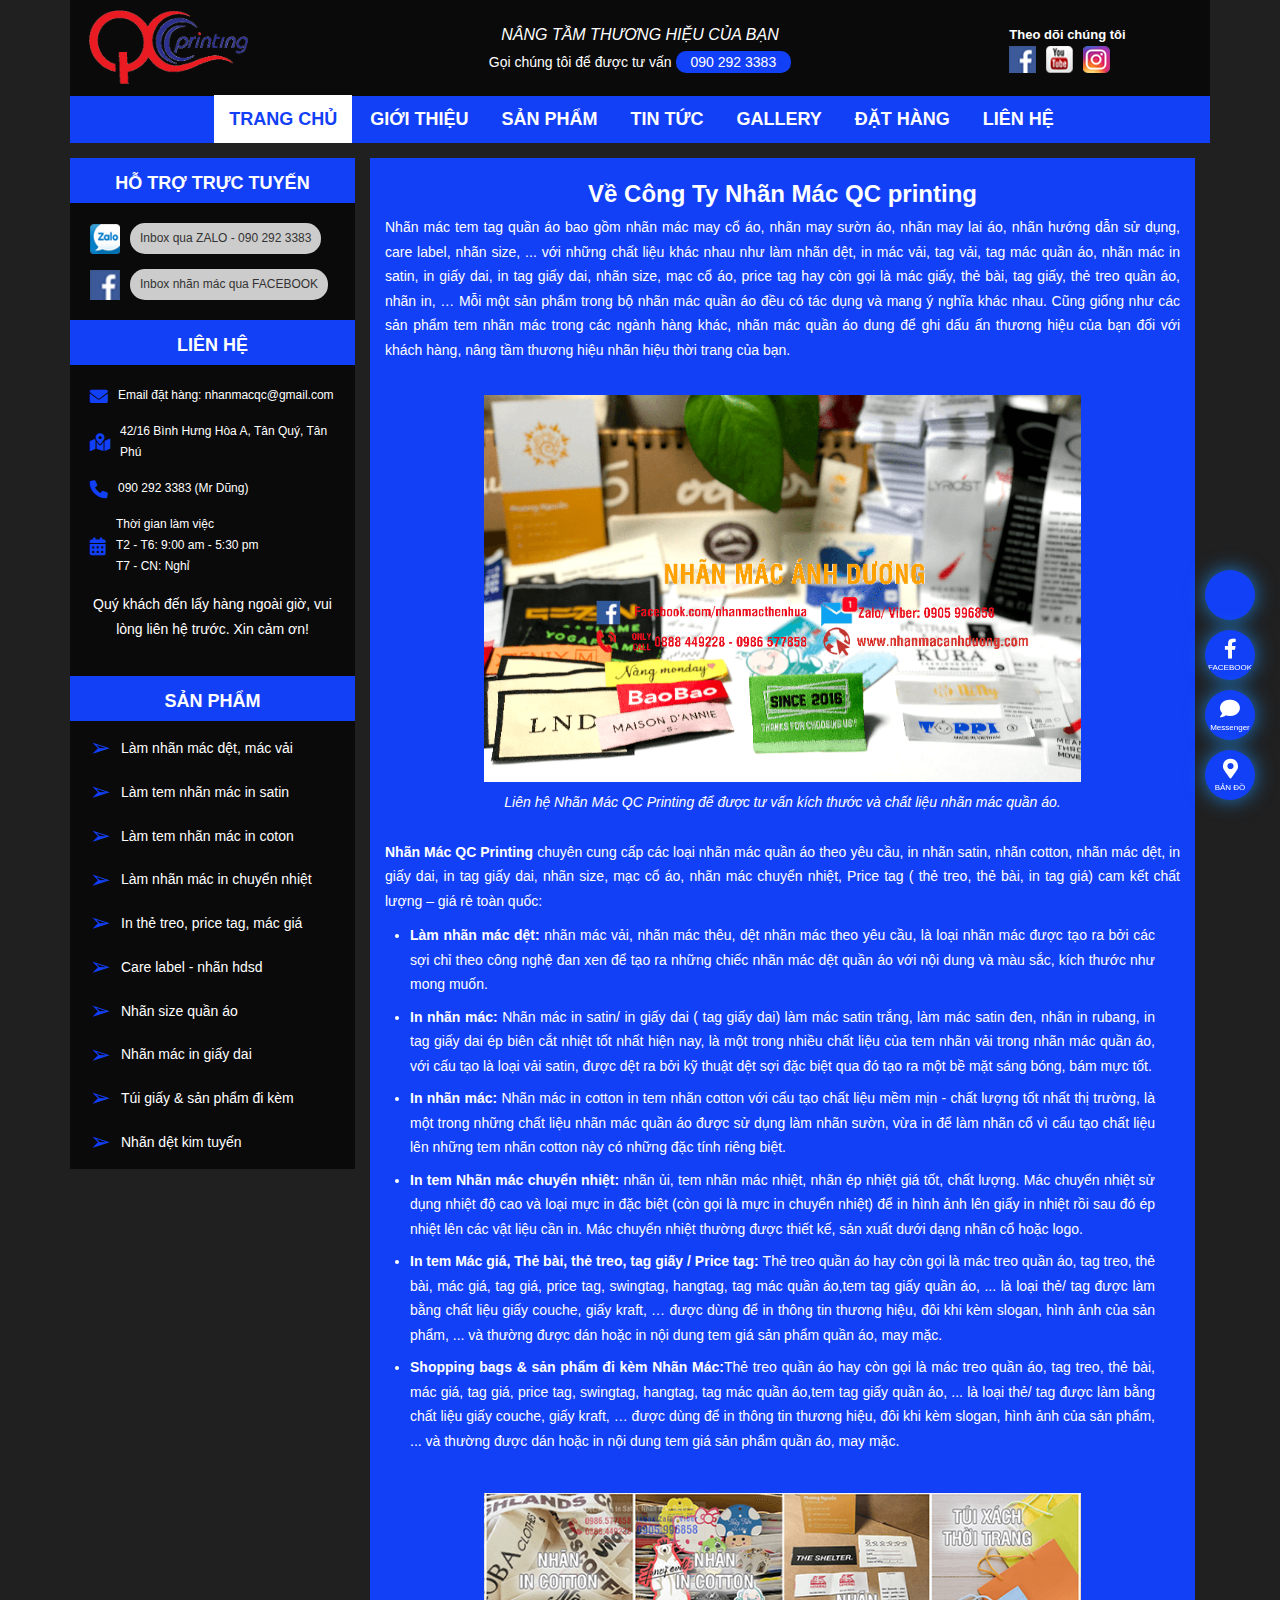
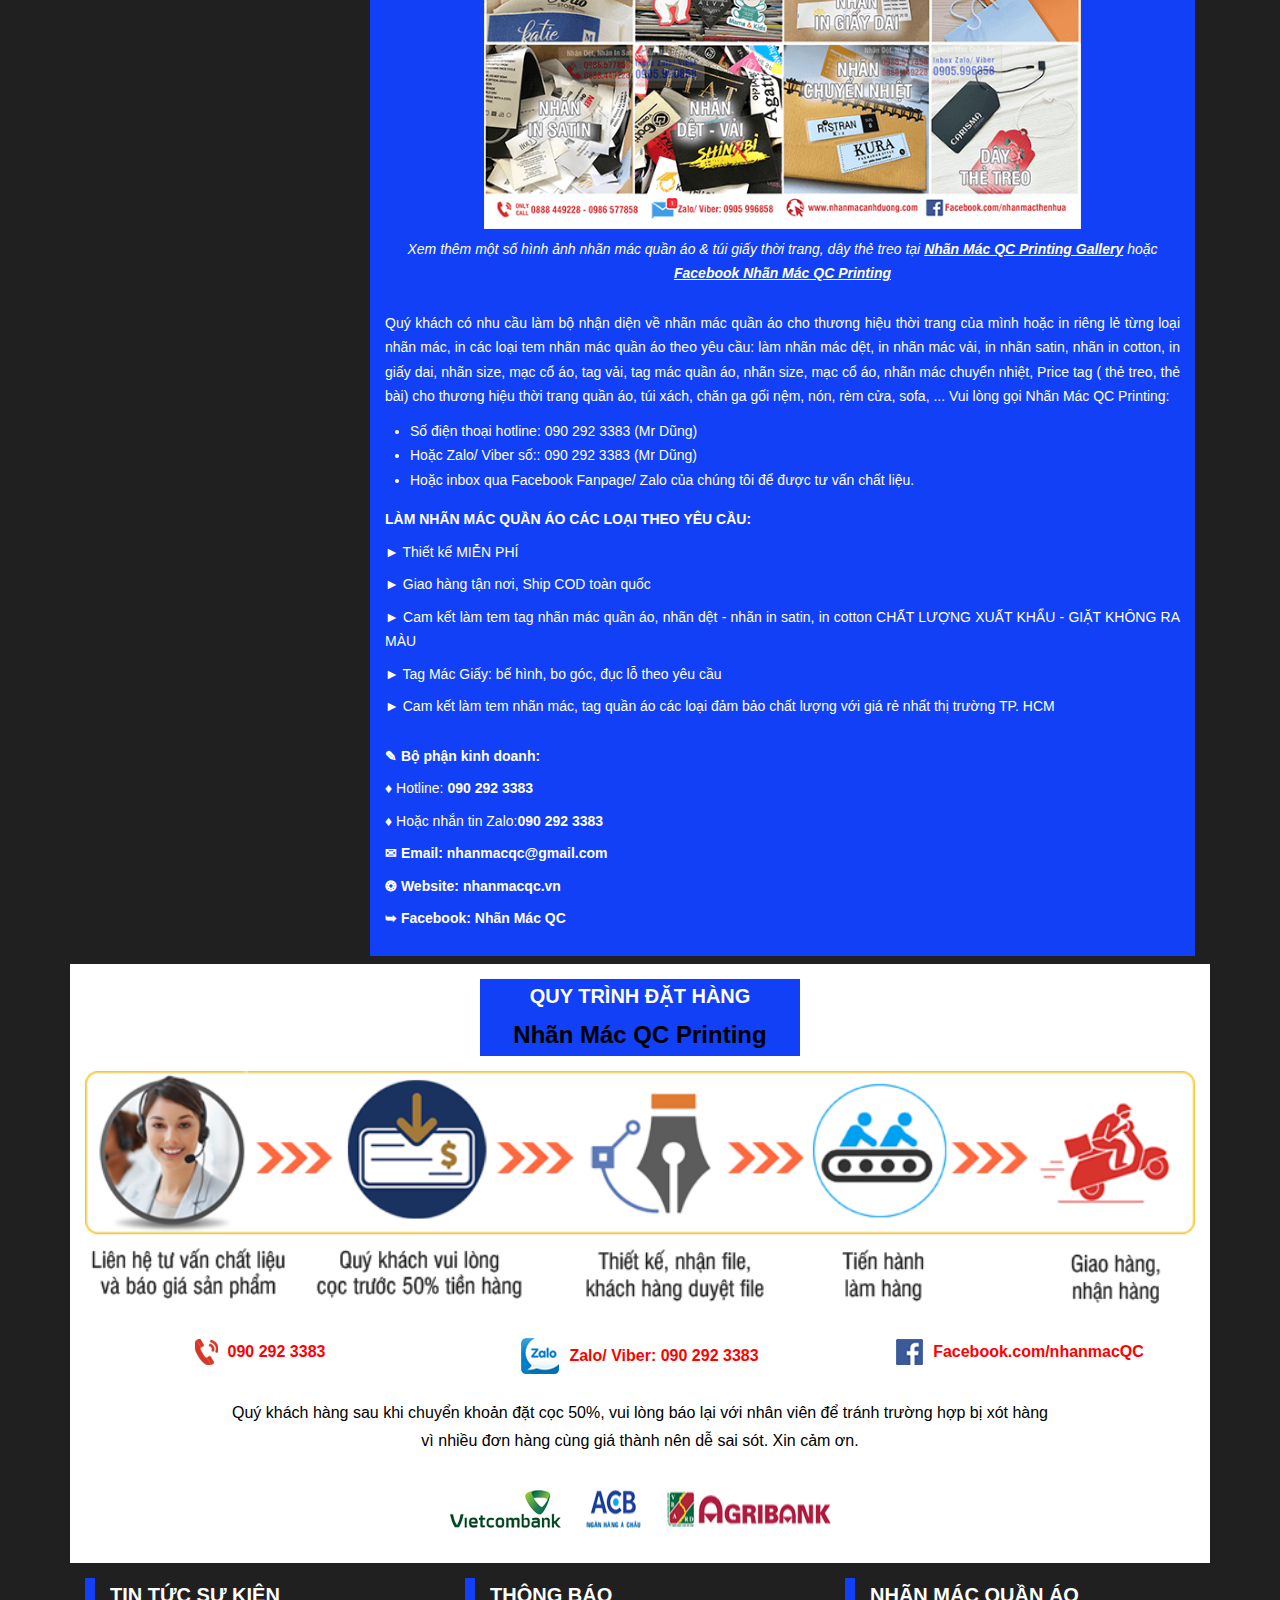
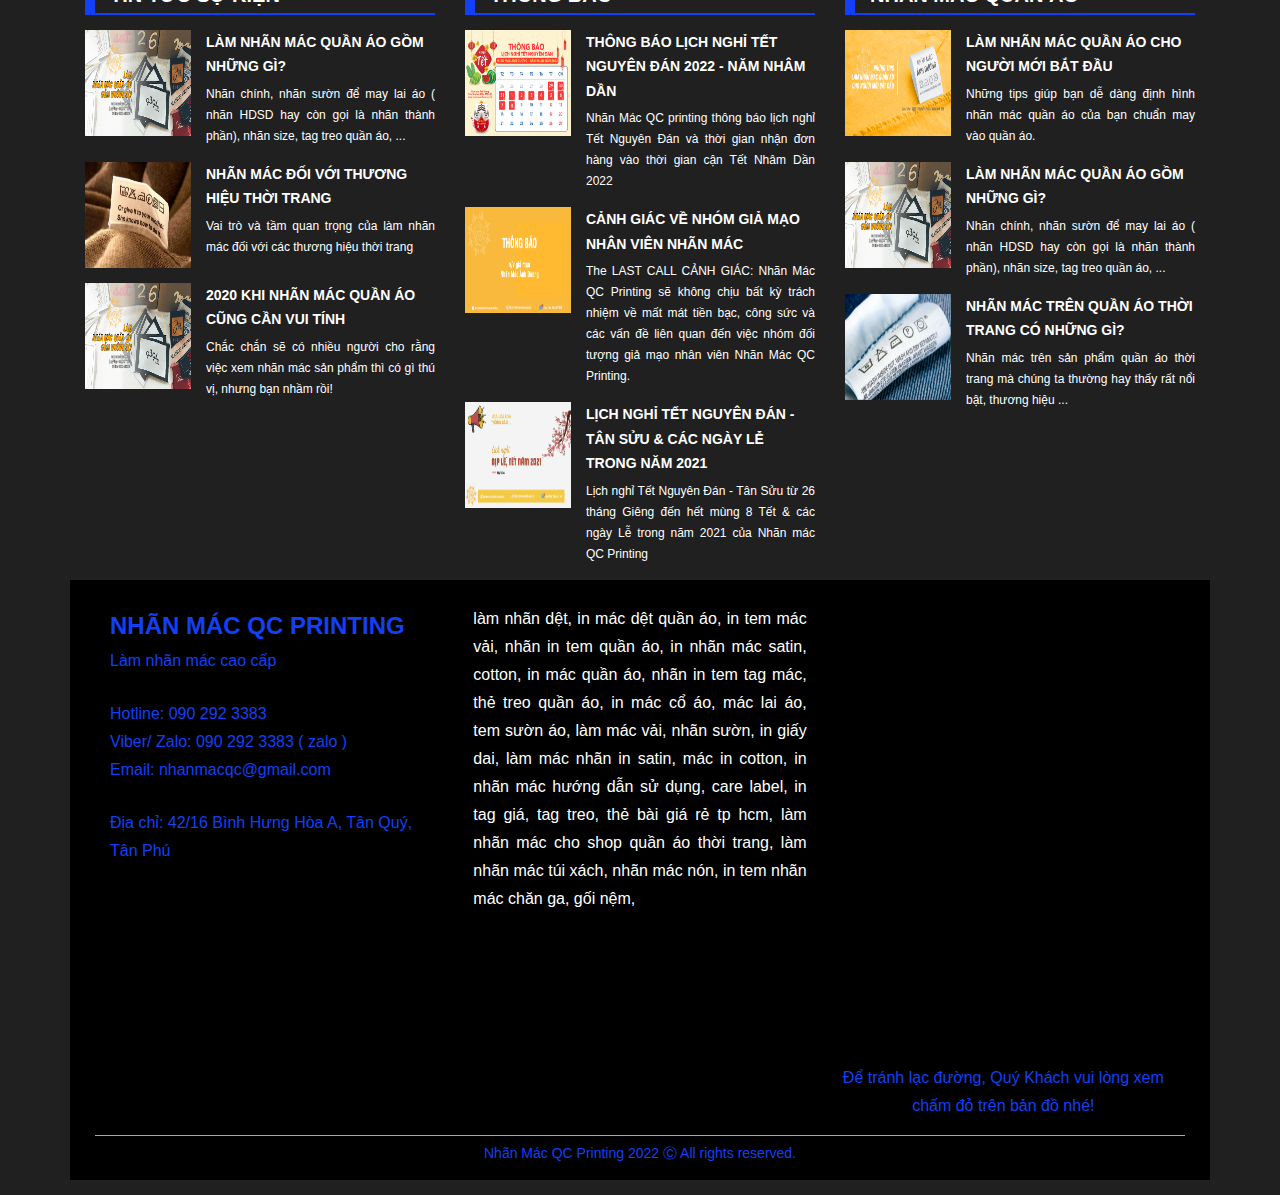
==== about.html @ 3de489e6 "qc" ====
<!DOCTYPE html>
<html lang="en">

<head>
    <meta charset="UTF-8">
    <meta http-equiv="X-UA-Compatible" content="IE=edge">
    <meta name="viewport" content="width=device-width, initial-scale=1.0">
    <link rel="icon" href="public/images/log2.gif" type="image/x-icon" />
    <title>Trang chủ</title>
    <script src="public/js/jquery-3.6.0.min.js"></script>
    <link rel="stylesheet" href="public/bootstrap/css/bootstrap.min.css" />
    <script src="https://cdn.jsdelivr.net/npm/popper.js@1.12.9/dist/umd/popper.min.js"
        integrity="sha384-ApNbgh9B+Y1QKtv3Rn7W3mgPxhU9K/ScQsAP7hUibX39j7fakFPskvXusvfa0b4Q"
        crossorigin="anonymous"></script>
    <link rel="stylesheet" href="public/font-awesome/css/all.css" />
    <link rel="stylesheet" href="public/css/slick/slick.css" />
    <link rel="stylesheet" href="public/css/fancybox/jquery.fancybox.min.css">
    <link rel="stylesheet" href="css/animate.css">
    <link rel="stylesheet" href="public/css/config.css" />
    <link rel="stylesheet" href="public/css/main.css" />
    <div id="fb-root"></div>
    <script async defer crossorigin="anonymous" src="https://connect.facebook.net/vi_VN/sdk.js#xfbml=1&version=v14.0"
        nonce="bdLkMDoh"></script>
</head>

<body>
    <h1>Trang chủ</h1>

    <div class="container"
        style="background:#202020 url('https://nhanmacanhduong.com/public/template/images/mainbg.png') no-repeat top center;background-size: 100% 1100px;padding: 0;">
        <header id="header">
            <div class="topbar">
                <div class="container">
                    <div class="row ">
                        <div class="col-lg-3 logo">
                            <img src="public/images/logo.gif" alt="">
                        </div>
                        <div class="col-lg-6 content">
                            <div class="context">
                                <i>NÂNG TẦM THƯƠNG HIỆU CỦA BẠN</i>
                                <p>Gọi chúng tôi để được tư vấn <a href="tel: 090 292 3383">090 292 3383</a></p>
                            </div>
                        </div>
                        <div class="col-lg-3 sc">
                            <div class="context">
                                <p>Theo dõi chúng tôi</p>
                                <div class="social">
                                    <img src="public/images/fb.png" alt="">
                                    <img src="public/images/youtube.png" alt="">
                                    <img src="public/images/instagram.png" alt="">
                                </div>
                            </div>
                        </div>
                    </div>
                </div>
            </div>

            <nav class="navbar">
                <div class="container justify-content-center">
                    <div class="menu">
                        <ul>
                            <li><a href="index.html" class="listitem active">Trang chủ</a></li>
                            <li><a href="about.html" class="listitem">Giới thiệu</a></li>
                            <li><a href="product.html" class="listitem">Sản phẩm</a></li>
                            <li><a href="news.html" class="listitem">Tin tức</a></li>
                            <li><a href="gallery.html" class="listitem">gallery</a></li>
                            <li><a href="booking.html" class="listitem">Đặt hàng</a></li>
                            <li><a href="contact.html" class="listitem">Liên hệ</a></li>
                        </ul>
                    </div>
                </div>
            </nav>
        </header>


        <main id="home" class="about">
            <div class="container">
                <div class="row">
                    <div class="col-lg-3 ">
                        <div class="main-left">
                            <div class="block">
                                <div class="title">
                                    <h4>Hỗ trợ trực tuyến</h4>
                                </div>
                                <div class="content">
                                    <span>
                                        <img src="public/images/zaloicon.png" alt="">
                                        <a href="#">Inbox qua ZALO - 090 292 3383</a>
                                    </span>
                                    <span>
                                        <img src="public/images/fb.png" alt="">
                                        <a href="#">Inbox nhãn mác qua FACEBOOK</a>
                                    </span>
                                </div>
                            </div>
                            <div class="block">
                                <div class="title">
                                    <h4>Liên hệ</h4>
                                </div>
                                <div class="contact">
                                    <span>
                                        <div class="context">
                                            <i class="fa-solid fa-envelope"></i>
                                            <a href="mailto: nhanmacqc@gmail.com">Email đặt hàng:
                                                nhanmacqc@gmail.com</a>
                                        </div>
                                    </span>
                                    <span>
                                        <div class="context">
                                            <i class="fa-solid fa-map-location-dot"></i>
                                            <p>42/16 Bình Hưng Hòa A, Tân Quý, Tân Phú</p>
                                        </div>
                                    </span>
                                    <span>
                                        <div class="context">
                                            <i class="fa-solid fa-phone"></i>
                                            <a href="tel: 090 292 3383">
                                                090 292 3383</a>
                                            <p style="margin-left:3px">(Mr Dũng)</p>
                                        </div>
                                    </span>
                                    <span>
                                        <div class="context">
                                            <i class="fa-solid fa-calendar-days"></i>
                                            <p>
                                                Thời gian làm việc <br>
                                                T2 - T6: 9:00 am - 5:30 pm <br>
                                                T7 - CN: Nghỉ</p>
                                        </div>
                                    </span>
                                    <span class="err">
                                        Quý khách đến lấy hàng ngoài giờ, vui lòng liên hệ trước. Xin cảm ơn!
                                    </span>
                                </div>
                            </div>
                            <div class="block">
                                <div class="title">
                                    <h4>Sản phẩm</h4>
                                </div>
                                <div class="contact prd">
                                    <span>
                                        <p>➢ </p><a href="#">Làm nhãn mác dệt, mác vải</a>
                                    </span>
                                    <span>
                                        <p>➢ </p><a href="#">Làm tem nhãn mác in satin</a>
                                    </span>
                                    <span>
                                        <p>➢ </p><a href="#">Làm tem nhãn mác in coton</a>
                                    </span>
                                    <span>
                                        <p>➢ </p><a href="#">Làm nhãn mác in chuyển nhiệt</a>
                                    </span>
                                    <span>
                                        <p>➢ </p><a href="#">In thẻ treo, price tag, mác giá</a>
                                    </span>
                                    <span>
                                        <p>➢ </p><a href="#">Care label - nhãn hdsd</a>
                                    </span>
                                    <span>
                                        <p>➢ </p><a href="#">Nhãn size quần áo</a>
                                    </span>
                                    <span>
                                        <p>➢ </p><a href="#">Nhãn mác in giấy dai</a>
                                    </span>
                                    <span>
                                        <p>➢ </p><a href="#">Túi giấy & sản phẩm đi kèm</a>
                                    </span>
                                    <span>
                                        <p>➢ </p><a href="#">Nhãn dệt kim tuyến</a>
                                    </span>
                                </div>
                            </div>
                        </div>
                    </div>
                    <div class="col-lg-9 bg">
                        <!-- <p class="update">Trang này hiện đang cập nhật</p> -->
                        <div class="main">
                            <div class="title">
                                <h3>Về Công Ty Nhãn Mác QC printing</h3>
                            </div>
                            <div class="content">
                                <p>Nhãn mác tem tag quần áo bao gồm nhãn mác may cổ áo, nhãn may sườn áo, nhãn may lai
                                    áo, nhãn hướng dẫn sử dụng, care label, nhãn size, ... với những chất liệu khác nhau
                                    như làm nhãn dệt, in mác vải, tag vải, tag mác quần áo, nhãn mác in satin, in giấy
                                    dai, in tag giấy dai, nhãn size, mạc cổ áo, price tag hay còn gọi là mác giấy, thẻ
                                    bài, tag giấy, thẻ treo quần áo, nhãn in, … Mỗi một sản phẩm trong bộ nhãn mác quần
                                    áo đều có tác dụng và mang ý nghĩa khác nhau. Cũng giống như các sản phẩm tem nhãn
                                    mác trong các ngành hàng khác, nhãn mác quần áo dung để ghi dấu ấn thương hiệu của
                                    bạn đối với khách hàng, nâng tầm thương hiệu nhãn hiệu thời trang của bạn.</p>
                                <p class="img"><img src="public/images/about1.png" alt=""></p>
                                <p><span><em><span>Liên hệ Nhãn Mác QC Printing để được tư vấn kích thước và chất liệu
                                                nhãn mác quần áo.</span></em></span></p>
                                <p><strong>Nhãn Mác QC Printing</strong> <span>chuyên cung cấp các loại nhãn mác
                                        quần áo theo yêu cầu, in nhãn satin, nhãn cotton, nhãn mác dệt, in giấy dai,
                                        in tag giấy dai, nhãn size, mạc cổ áo, nhãn mác chuyển nhiệt, Price tag (
                                        thẻ treo, thẻ bài, in tag giá) cam kết chất lượng – giá rẻ toàn quốc:</span>
                                </p>
                                <ul>
                                    <li>
                                        <p><strong>Làm nhãn mác dệt: </strong><span>nhãn mác vải, nhãn mác thêu, dệt
                                                nhãn mác theo yêu cầu, là loại nhãn mác được tạo ra bởi các sợi chỉ theo
                                                công nghệ đan xen để tạo ra những chiếc nhãn mác dệt quần áo với nội
                                                dung và màu sắc, kích thước như mong muốn. </span></p>
                                    </li>
                                    <li>
                                        <p><strong>In nhãn mác: </strong><span>Nhãn mác in satin/ in giấy dai ( tag giấy
                                                dai) làm mác satin trắng, làm mác satin đen, nhãn in rubang, in tag giấy
                                                dai ép biên cắt nhiệt tốt nhất hiện nay, là một trong nhiều chất liệu
                                                của tem nhãn vải trong nhãn mác quần áo, với cấu tạo là loại vải satin,
                                                được dệt ra bởi kỹ thuật dệt sợi đặc biệt qua đó tạo ra một bề mặt sáng
                                                bóng, bám mực tốt.</span></p>
                                    </li>
                                    <li>
                                        <p><strong>In nhãn mác: </strong><span>Nhãn mác in cotton in tem nhãn cotton với
                                                cấu tạo chất liệu mềm mịn - chất lượng tốt nhất thị trường, là một trong
                                                những chất liệu nhãn mác quần áo được sử dụng làm nhãn sườn, vừa in để
                                                làm nhãn cổ vì cấu tạo chất liệu lên những tem nhãn cotton này có những
                                                đặc tính riêng biệt.</span></p>
                                    </li>
                                    <li>
                                        <p><strong>In tem Nhãn mác chuyển nhiệt: </strong><span>nhãn ủi, tem nhãn mác
                                                nhiệt, nhãn ép nhiệt giá tốt, chất lượng. Mác chuyển nhiệt sử dụng nhiệt
                                                độ cao và loại mực in đặc biệt (còn gọi là mực in chuyển nhiệt) để in
                                                hình ảnh lên giấy in nhiệt rồi sau đó ép nhiệt lên các vật liệu cần in.
                                                Mác chuyển nhiệt thường được thiết kế, sản xuất dưới dạng nhãn cổ hoặc
                                                logo.</span></p>
                                    </li>
                                    <li>
                                        <p><strong>In tem Mác giá, Thẻ bài, thẻ treo, tag giấy / Price tag:
                                            </strong><span>Thẻ treo quần áo hay còn gọi là mác treo quần áo, tag treo,
                                                thẻ bài, mác giá, tag giá, price tag, swingtag, hangtag, tag mác quần
                                                áo,tem tag giấy quần áo, ... là loại thẻ/ tag được làm bằng chất liệu
                                                giấy couche, giấy kraft, … được dùng để in thông tin thương hiệu, đôi
                                                khi kèm slogan, hình ảnh của sản phẩm, ... và thường được dán hoặc in
                                                nội dung tem giá sản phẩm quần áo, may mặc.</span></p>
                                    </li>
                                    <li>
                                        <p><strong>Shopping bags & sản phẩm đi kèm Nhãn Mác:</strong><span>Thẻ treo quần
                                                áo hay còn gọi là mác treo quần áo, tag treo, thẻ bài, mác giá, tag giá,
                                                price tag, swingtag, hangtag, tag mác quần áo,tem tag giấy quần áo, ...
                                                là loại thẻ/ tag được làm bằng chất liệu giấy couche, giấy kraft, … được
                                                dùng để in thông tin thương hiệu, đôi khi kèm slogan, hình ảnh của sản
                                                phẩm, ... và thường được dán hoặc in nội dung tem giá sản phẩm quần áo,
                                                may mặc.</span></p>
                                    </li>
                                </ul>
                                <p class="img"><img src="public/images/about2.png" alt=""></p>
                                <p><span><em><span>Xem thêm một số hình ảnh nhãn mác quần áo & túi giấy thời trang, dây
                                                thẻ treo tại <a href="gallery.html">Nhãn Mác QC Printing Gallery</a>
                                                hoặc <a href="https://www.facebook.com/nhanmacQC">Facebook Nhãn Mác QC
                                                    Printing</a></span></em></span></p>
                                <p>Quý khách có nhu cầu làm bộ nhận diện về nhãn mác quần áo cho thương hiệu thời trang
                                    của mình hoặc in riêng lẻ từng loại nhãn mác, in các loại tem nhãn mác quần áo theo
                                    yêu cầu: làm nhãn mác dệt, in nhãn mác vải, in nhãn satin, nhãn in cotton, in giấy
                                    dai, nhãn size, mạc cổ áo, tag vải, tag mác quần áo, nhãn size, mạc cổ áo, nhãn mác
                                    chuyển nhiệt, Price tag ( thẻ treo, thẻ bài) cho thương hiệu thời trang quần áo, túi
                                    xách, chăn ga gối nệm, nón, rèm cửa, sofa, ... Vui lòng gọi Nhãn Mác QC Printing:
                                </p>
                                <ul>
                                    <li>
                                        Số điện thoại hotline: <a href="tel: 090 292 3383">090 292 3383</a> (Mr Dũng)
                                    </li>
                                    <li>
                                        Hoặc Zalo/ Viber số:: <a href="tel: 090 292 3383">090 292 3383</a> (Mr Dũng)
                                    </li>
                                    <li>
                                        Hoặc inbox qua <a href="https://www.facebook.com/nhanmacQC">Facebook
                                            Fanpage</a>/ <a href="">Zalo</a> của chúng tôi để được tư vấn chất liệu.

                                    </li>
                                </ul>
                                <p><strong>LÀM NHÃN MÁC QUẦN ÁO CÁC LOẠI THEO YÊU CẦU:</strong></p>
                                <p>► Thiết kế MIỄN PHÍ </p>
                                <p>► Giao hàng tận nơi, Ship COD toàn quốc </p>
                                <p>► Cam kết làm tem tag nhãn mác quần áo, nhãn dệt - nhãn in satin, in cotton CHẤT
                                    LƯỢNG XUẤT KHẨU - GIẶT KHÔNG RA MÀU </p>
                                <p>► Tag Mác Giấy: bế hình, bo góc, đục lỗ theo yêu cầu </p>
                                <p>► Cam kết làm tem nhãn mác, tag quần áo các loại đảm bảo chất lượng với giá rẻ nhất
                                    thị trường TP. HCM </p>

                                <p style="margin-top: 25px;"><strong>✎ Bộ phận kinh doanh: </strong></p>
                                <p>♦ Hotline: <strong><a href="tel: 090 292 3383">090 292 3383</a></strong></p>
                                <p>♦ Hoặc nhắn tin Zalo:<strong>090 292 3383</strong></p>
                                <p><strong>✉ Email: <a
                                            href="mailto: nhanmacqc@gmail.com">nhanmacqc@gmail.com</a></strong></p>
                                <p><strong>❂ Website: <a href="nhanmacqc.vn">nhanmacqc.vn</a></strong></p>
                                <p style="padding-bottom: 25px;"><strong>➥ Facebook: <a
                                            href="https://www.facebook.com/nhanmacQC">Nhãn Mác QC</a></strong></p>
                            </div>
                        </div>
                    </div>
                </div>
            </div>
            <section id="booking">
                <div class="container">
                    <div class="row">
                        <div class="col-lg-12">
                            <div class="title">
                                <h4>QUY TRÌNH ĐẶT HÀNG</h4>
                                <h3>Nhãn Mác QC Printing</h3>
                            </div>
                            <div class="img">
                                <img src="public/images/quytrinh.png" alt="">
                            </div>
                            <div class="row contact">
                                <div class="col-lg-4">
                                    <p>
                                        <img src="public/images/iconphone1.png" alt="">
                                        <span> 090 292 3383</span>
                                    </p>
                                    
                                </div>
                                <div class="col-lg-4">
                                    <p><img src="public/images/zaloicon.png" alt="">
                                        <span>Zalo/ Viber: 090 292 3383</span>
                                    </p>
                                </div>
                                <div class="col-lg-4">
                                    <p><img src="public/images/fb.png" alt="">
                                        <span>Facebook.com/nhanmacQC</span>
                                    </p>
                                </div>
                            </div>
                            <p class="err">Quý khách hàng sau khi chuyển khoản đặt cọc 50%, vui lòng báo lại với nhân viên để tránh trường hợp bị xót hàng vì nhiều đơn hàng cùng giá thành nên dễ sai sót. Xin cảm ơn.</p>
                            <div class="banking">
                                <img src="public/images/vietcombank.png" alt="">
                                <img src="public/images/acb.png" alt="">
                                <img src="public/images/agribank.png" alt="">
                            </div>
                        </div>
                    </div>
                </div>
            </section>
            <section id="news">
                <div class="container">
                    <div class="row">
                        <div class="col-lg-4">
                            <div class="title">
                                <h4>TIN TỨC SỰ KIỆN</h4>
                            </div>
                            <div class="block">
                                <img src="public/images/p1.png" alt="">
                                <div class="context">
                                    <div class="title">
                                        <h3>LÀM NHÃN MÁC QUẦN ÁO GỒM NHỮNG GÌ?</h3>
                                    </div>
                                    <p>Nhãn chính, nhãn sườn để may lai áo ( nhãn HDSD hay còn gọi là nhãn thành phần),
                                        nhãn size, tag treo quần áo, ...</p>
                                </div>
                            </div>
                            <div class="block">
                                <img src="public/images/p4.jpg" alt="">
                                <div class="context">
                                    <div class="title">
                                        <h3>NHÃN MÁC ĐỐI VỚI THƯƠNG HIỆU THỜI TRANG</h3>
                                    </div>
                                    <p>Vai trò và tầm quan trọng của làm nhãn mác đối với các thương hiệu thời trang</p>
                                </div>
                            </div>
                            <div class="block">
                                <img src="public/images/p1.png" alt="">
                                <div class="context">
                                    <div class="title">
                                        <h3>2020 KHI NHÃN MÁC QUẦN ÁO CŨNG CẦN VUI TÍNH</h3>
                                    </div>
                                    <p>Chắc chắn sẽ có nhiều người cho rằng việc xem nhãn mác sản phẩm thì có gì thú vị,
                                        nhưng bạn nhầm rồi!</p>
                                </div>
                            </div>
                        </div>
                        <div class="col-lg-4">
                            <div class="title">
                                <h4>Thông báo</h4>
                            </div>
                            <div class="block">
                                <img src="public/images/p2.png" alt="">
                                <div class="context">
                                    <div class="title">
                                        <h3>THÔNG BÁO LỊCH NGHỈ TẾT NGUYÊN ĐÁN 2022 - NĂM NHÂM DẦN</h3>
                                    </div>
                                    <p>Nhãn Mác QC printing thông báo lịch nghỉ Tết Nguyên Đán và thời gian nhận đơn
                                        hàng vào thời gian cận Tết Nhâm Dần 2022</p>
                                </div>
                            </div>
                            <div class="block">
                                <img src="public/images/p5.png" alt="">
                                <div class="context">
                                    <div class="title">
                                        <h3>CẢNH GIÁC VỀ NHÓM GIẢ MẠO NHÂN VIÊN NHÃN MÁC</h3>
                                    </div>
                                    <p>The LAST CALL CẢNH GIÁC: Nhãn Mác QC Printing sẽ không chịu bất kỳ trách nhiệm về
                                        mất mát tiền bạc, công sức và các vấn đề liên quan đến việc nhóm đối tượng giả
                                        mạo nhân viên Nhãn Mác QC Printing.</p>
                                </div>
                            </div>
                            <div class="block">
                                <img src="public/images/p6.jpg" alt="">
                                <div class="context">
                                    <div class="title">
                                        <h3>LỊCH NGHỈ TẾT NGUYÊN ĐÁN - TÂN SỬU & CÁC NGÀY LỄ TRONG NĂM 2021</h3>
                                    </div>
                                    <p>Lịch nghỉ Tết Nguyên Đán - Tân Sửu từ 26 tháng Giêng đến hết mùng 8 Tết & các
                                        ngày Lễ trong năm 2021 của Nhãn mác QC Printing</p>
                                </div>
                            </div>
                        </div>
                        <div class="col-lg-4">
                            <div class="title">
                                <h4>Nhãn mác quần áo</h4>
                            </div>
                            <div class="block">
                                <img src="public/images/p3.png" alt="">
                                <div class="context">
                                    <div class="title">
                                        <h3>LÀM NHÃN MÁC QUẦN ÁO CHO NGƯỜI MỚI BẮT ĐẦU</h3>
                                    </div>
                                    <p>Những tips giúp bạn dễ dàng định hình nhãn mác quần áo của bạn chuẩn may vào quần
                                        áo.</p>
                                </div>
                            </div>
                            <div class="block">
                                <img src="public/images/p1.png" alt="">
                                <div class="context">
                                    <div class="title">
                                        <h3>LÀM NHÃN MÁC QUẦN ÁO GỒM NHỮNG GÌ?</h3>
                                    </div>
                                    <p>Nhãn chính, nhãn sườn để may lai áo ( nhãn HDSD hay còn gọi là nhãn thành phần),
                                        nhãn size, tag treo quần áo, ...</p>
                                </div>
                            </div>
                            <div class="block">
                                <img src="public/images/p7.png" alt="">
                                <div class="context">
                                    <div class="title">
                                        <h3>NHÃN MÁC TRÊN QUẦN ÁO THỜI TRANG CÓ NHỮNG GÌ?</h3>
                                    </div>
                                    <p>Nhãn mác trên sản phẩm quần áo thời trang mà chúng ta thường hay thấy rất nổi
                                        bật, thương hiệu ...</p>
                                </div>
                            </div>
                        </div>
                    </div>
                </div>
            </section>
        </main>

        <footer id="footer">
            <div class="container">
                <div class="row">
                    <div class="col-lg-4">
                        <div class="company">
                            <div class="title">
                                <h3>Nhãn mác QC Printing</h3>
                            </div>
                            <p>Làm nhãn mác cao cấp</p>
                        </div>
                        <div class="contact">
                            <p>Hotline: <a href="tel: 090 292 3383">090 292 3383</a></p>
                            <p>Viber/ Zalo: 090 292 3383 ( zalo )</p>
                            <p>Email: <a href="mailto: nhanmacqc@gmail.com">nhanmacqc@gmail.com</a></p>
                        </div>
                        <div class="addres">
                            <p>Địa chỉ: 42/16 Bình Hưng Hòa A, Tân Quý, Tân Phú</p>
                        </div>
                    </div>
                    <div class="col-lg-4">
                        <p class="inf" style="color: white; text-align:justify">làm nhãn dệt, in mác dệt quần áo,
                            in tem mác vải, nhãn in tem quần áo,
                            in nhãn mác satin, cotton, in mác quần áo,
                            nhãn in tem tag mác, thẻ treo quần áo,
                            in mác cổ áo, mác lai áo, tem sườn áo,
                            làm mác vải, nhãn sườn, in giấy dai,
                            làm mác nhãn in satin, mác in cotton,
                            in nhãn mác hướng dẫn sử dụng, care label,
                            in tag giá, tag treo, thẻ bài giá rẻ tp hcm,
                            làm nhãn mác cho shop quần áo thời trang,
                            làm nhãn mác túi xách, nhãn mác nón,
                            in tem nhãn mác chăn ga, gối nệm, </p>
                    </div>
                    <div class="col-lg-4">
                        <div class="map">
                            <iframe
                                src="https://www.google.com/maps/embed?pb=!1m18!1m12!1m3!1d3919.265244958322!2d106.60787309999999!3d10.7909855!2m3!1f0!2f0!3f0!3m2!1i1024!2i768!4f13.1!3m3!1m2!1s0x31752ddd4b4ccc3b%3A0x33a04f13f4999c2e!2zTmjDo24gTcOhYyBRQw!5e0!3m2!1svi!2s!4v1661856120295!5m2!1svi!2s"
                                width="100%" height="450" style="border:0;" allowfullscreen="" loading="lazy"
                                referrerpolicy="no-referrer-when-downgrade"></iframe>

                            <p>Để tránh lạc đường, Quý Khách
                                vui lòng xem chấm đỏ trên bản đồ nhé!</p>
                        </div>
                    </div>
                </div>
            </div>

            <div class="coppy-right">
                <p>Nhãn Mác QC Printing 2022 Ⓒ All rights reserved.</p>
            </div>
        </footer>
    </div>

    <!-- Hotline -->
    <section id="social">
        <ul>
            <li>
                <a href="https://zalo.me/090 292 3383">
                    <img src="https://nhanmacanhduong.com/public/template/images/com.zing.zalo.png" alt="">
                </a>
            </li>
            <li>
                <a href="https://www.facebook.com/nhanmacQC" class="tippy" target="_blank" data-tippy=""
                    data-original-title="https://www.facebook.com/nhanmacQC">
                    <i class="fa-brands fa-facebook-f"></i>
                    <span>FACEBOOK</span>
                </a>
            </li>
            <li>
                <a href="https://www.facebook.com/messages/t/1201500306532916" class="tippy" target="_blank"
                    data-tippy="" data-original-title="https://www.facebook.com/messages/t/1201500306532916">
                    <i class="fa fa-comment"></i>
                    <span>Messenger</span>
                </a>
            </li>
            <li>
                <a class="tippy" target="_blank"
                    href="https://www.google.com/maps/place/Nh%C3%A3n+M%C3%A1c+QC/@10.7909855,106.6078731,17z/data=!3m1!4b1!4m5!3m4!1s0x31752ddd4b4ccc3b:0x33a04f13f4999c2e!8m2!3d10.7909855!4d106.6078731"
                    data-tippy="" data-original-title="" aria-describedby="tippy-3">
                    <i class="fa-solid fa-location-dot"></i>
                    <span>BẢN ĐỒ</span>
                </a>
            </li>
        </ul>
    </section>
    <script type="text/javascript" src="https://web.cmbliss.com/webtools/hotline/js/hotline.js"></script>
    <script
        type="text/javascript">$("body").hotline({ phone: "090 292 3383", p_right: true, p_bottom: true, bottom: 26, p_left: false, left: 0, bg_color: "#1240f6", abg_color: "rgba(18, 64, 246, 0.851)", show_bar: true, position: "fixed", });</script>
    <!-- End hotline -->

    <script src="public/bootstrap/js/bootstrap.min.js"></script>
    <script src="public/bootstrap/js/bootstrap.js"></script>
    <script type="text/javascript" src="public/bootstrap/js/bootstrap.bundle.min.js"></script>
    <script type="text/javascript" src="public/js/owlcarousel/owl.carousel.js"></script>
    <script type="text/javascript" src="public/js/fancybox/jquery.fancybox.min.js"></script>
    <script type="text/javascript" src="public/js/slick/slick.js"></script>
    <script src="public/js/main.js"></script>
</body>

</html>
---- public/css/config.css ----
html, body, div, span, applet, object, iframe,
h1, h2, h3, h4, h5, h6, p, blockquote, pre,
a, abbr, acronym, address, big, cite, code,
del, dfn, em, img, ins, kbd, q, s, samp,
small, strike, strong, sub, sup, tt, var,
b, u, i, center,
dl, dt, dd, ol, ul, li,
fieldset, form, label, legend,
table, caption, tbody, tfoot, thead, tr, th, td,
article, aside, canvas, details, embed, 
figure, figcaption, footer, header, hgroup, 
menu, nav, output, ruby, section, summary,
time, mark, audio, video {
	margin: 0;
	padding: 0;
	border: 0;
	font-size: 100%;
	font: inherit;
	vertical-align: baseline;
  list-style: none;
}
/* HTML5 display-role reset for older browsers */
article, aside, details, figcaption, figure, 
footer, header, hgroup, menu, nav, section {
	display: block;
}
a{
  text-decoration: none;
}
a:hover {
  text-decoration: none;
}
a:link, a:visited {
  text-decoration: none;
}



* {
  margin: 0;
  padding: 0;
  box-sizing: border-box;

}

:root{
  --fz12: 12px;
  --fz16: 16px;
  --fz18: 18px;
  --fz24: 24px;
  --fz30: 30px;
  --fz34: 34px;
  --fz40: 40px;
  --main--color: #1240f6;
  --main--color--opa: #1240f6df;
  --black--color: #271d19;
  --black--light: #999;
  --white--color: white;

}

html {
  font-size: 16px;
}
---- public/css/main.css ----
html, body {
    overflow-x: hidden;
}

body {
    font-family: "UTMSwissCondensed", sans-serif;
    color: #6e7889;
    font-size: 16px;
    line-height: 1.75;
    font-weight: 400;
    background: #202020;
    margin: 0;
    display: block;
}

h1 {
    display: none;
}

b, strong {
    font-weight: 700;
}

/* Header */
.fix {
    position: relative;
}

#header {
    /* position: relative; */
}

.navbar.scroll {
    position: fixed;
    top: 0;
    z-index: 99999999999999;
    width: 75%;
    background-color: white !important;
}

.navbar.scroll .menu ul li a {
    color: black !important;
}

.navbar.scroll .menu ul li a:hover {
    color: var(--main--color) !important;
    transition: all .25s linear;
}

#header .topbar {
    padding: 6px 0;
    color: #fff;
    background: rgba(1, 1, 1, 0.7);
    font-size: 13px;
    line-height: 1;
}

#header .topbar .logo img {
    width: 65%;
}

#header .topbar .content {
    text-align: center;
    display: flex;
    justify-content: center;
    align-items: center;
    line-height: 1.8;
}

#header .topbar .content i {
    text-transform: uppercase;
    font-size: 16px;
    font-style: italic;
}

#header .topbar .content p {
    font-size: 14px;
}

#header .topbar .content p a {
    color: white;
    padding: 3px 15px;
    background-color: var(--main--color);
    border-radius: 10px;
}

#header .topbar .sc {
    display: flex;
    justify-content: center;
    align-items: center;
    line-height: 1.8;
}

#header .topbar .sc .context {
    font-weight: bold;
}

#header .topbar .sc .context .social {
    display: flex;
    gap: 10px;
}

#header .navbar {
    background-color: var(--main--color);
    /* padding: 0; */
}

#header .navbar .menu_block {
    justify-content: center;
}

#header .navbar .menu {
    display: flex;
    justify-content: center;
}

#header .navbar .menu ul {
    display: flex;
}

#header .navbar .menu ul li {
    margin-left: 3px;
}

#header .navbar .menu ul li a {
    color: white;
    text-transform: uppercase;
    font-size: 18px;
    padding: 14px 15px;
    font-weight: bold;
}

#header .navbar .menu ul li a:hover {
    background-color: white;
    color: var(--main--color);
    transition: all .35s linear;
}

.listitem.active {
    background-color: white;
    color: var(--main--color) !important;
}

/* End header */

/* Home */
#home {
    margin-top: 15px;
}

#home>.container>.row>.col-lg-3 {
    padding: 0;
}

#home .main-left .block {}

#home .main-left .block {}

#home .main-left .block .title {
    background-color: var(--main--color);
}

#home .main-left .block .title h4 {
    color: white;
    font-weight: bold;
    font-size: 18px;
    text-transform: uppercase;
    text-align: center;
    height: 45px;
    line-height: 50px;
}

#home .main-left .block .content {
    padding: 20px;
    padding-bottom: 5px;
    background-color: rgba(1, 1, 1, 0.7);
}

#home .main-left .block .content span {
    display: flex;
    margin-bottom: 15px;
    align-items: center;
}

#home .main-left .block .content span img {
    width: 30px;
    height: 30px;
    margin-right: 10px;
}

#home .main-left .block .content span a {
    font-size: 12px;
    background: #ccc;
    padding: 5px 10px;
    border-radius: 15px;
    color: #333;
}

#home .main-left .block .content span a:hover {
    color: var(--main--color);
    transition: all .25s linear;
}

#home .main-left .block .contact {
    padding: 20px;
    background-color: rgba(1, 1, 1, 0.7);
}

#home .main-left .block .contact span {
    display: block;
    font-size: 12px;
    margin-bottom: 15px;
    color: white;
}

#home .main-left .block .contact span.err {
    font-size: 14px;
    text-align: center;
}

#home .main-left .block .contact span .context {
    display: flex;
    align-items: center;
}

#home .main-left .block .contact span i {
    margin-right: 10px;
    font-size: 18px;
    color: var(--main--color);
}

#home .main-left .block .contact span p,
#home .main-left .block .contact span a {
    color: white;
}

#home .main-left .block .contact.prd {
    padding: 5px 20px;
}

#home .main-left .block .contact.prd span {
    display: flex;
    align-items: center;
    margin: 0;
}

#home .main-left .block .contact.prd span p {
    margin-right: 10px;
    font-size: 25px;
    color: var(--main--color);
}

#home .main-left .block .contact.prd span a {
    font-size: 14px;
}

#home .main-left .block .contact.prd span a:hover {
    color: var(--main--color);
    transition: all .25s linear;
}

/* main-right */
#home .main-right {
    padding: 0 10.5px;
}

#home .main-right .col-lg-6 {
    padding: 4.5px;
}

#home .main-right .block {
    background: var(--main--color--opa);

    /* margin-bottom: 10px; */
}

#home .main-right .block .title {}

#home .main-right .block .title h3 {
    text-transform: uppercase;
    color: white;
    font-size: 18px;
    font-weight: bold;
    text-align: center;
    padding: 10px 0;
}

#home .main-right .block .content {}

#home .main-right .block .content p {
    color: white;
    padding: 0 10px;
    text-align: justify;
}

#home .main-right .block .content a {
    display: flex;
    justify-content: flex-end;
    align-items: center;
    padding: 10px 25px;
    color: white;
}

#home .main-right .block .content a:hover {
    opacity: .85;
}

#home .main-right .block .content a i {
    margin-left: 5px;
}

/* Section about */
#home #about {
    background: black;
    /* padding: 0 10.5px; */
}

#home #about .title {}

#home #about .title h3 {
    text-transform: uppercase;
    font-size: 24px;
    text-align: center;
    color: white;
    padding: 15px 0 5px 0;
    font-weight: bold;
}

#home #about .content {
    color: var(--main--color);
    font-size: 14px;
    text-align: justify;
}

#home #about .content p strong {
    font-weight: bold;
    margin-right: 3px;
}

#home #about .content a {
    color: white;
    display: flex;
    justify-content: center;
    align-items: center;
    padding: 15px 0;
}

#home #about .content a:hover {
    opacity: .85;
}

#home #about .content a i {
    margin-left: 5px;
}

/* End section about */

/* End main right */

/* section album */
#home #album .title {}

#home #album .title h3 {
    color: white;
    font-size: 24px;
    font-weight: bold;
    text-align: center;
    margin: 25px 0 15px 0;
}

#home #album .content .row>.col-lg-3 {
    max-width: 20% !important;
    padding-left: 4.5px;
    padding-right: 4.5px;
}

#home #album .content .row {
    margin-left: -4.5px;
    margin-right: -4.5px;
}

#home #album .content .item a {
    width: 100%;
}

#home #album .content .item a img {
    width: 100%;
}

/* End section album */


/* Section news */
#home #news .title {
    border-left: 10px solid var(--main--color);
    border-bottom: 2px solid var(--main--color);
    margin-bottom: 15px;
}

#home #news .title>h4 {
    font-weight: bold;
    text-transform: uppercase;
    font-size: 20px;
    color: white;
    padding-left: 15px;
}

#home #news .block {
    display: flex;
    margin-bottom: 15px;
}

#home #news .block img {
    background-size: cover;
    height: 106px;
    width: 106px;
    margin-right: 15px;
}

#home #news .block .context {
    color: white;
}

#home #news .block .context p {
    text-align: justify;
    font-size: 12px;
}

#home #news .block .context .title {
    border: none;
    font-size: 14px;
    font-weight: bold;
    text-transform: uppercase;
    margin-bottom: 5px;
}

/* End section news */


/* Footer */
footer {
    padding: 0 25px;
    background: black;
    padding-top: 25px;
    margin-bottom: 15px;
}
footer > .container{
    padding-bottom: 15px;
}
#footer .company {
    color: var(--main--color);
    margin-bottom: 25px;
}

#footer .company .title {
    color: var(--main--color);
    font-size: 24px;
    font-weight: bold;
    text-transform: uppercase;
}

#footer .company .title h3 {}

#footer .company p {}

#footer a {
    color: var(--main--color);
}

#footer .contact {
    color: var(--main--color);
    margin-bottom: 25px;
}

#footer .addres {
    color: var(--main--color);
}

#footer .map p {
    color: var(--main--color);
    text-align: center;
}

#footer .coppy-right {
    border-top: 1px solid rgb(169, 168, 168);
}

#footer .coppy-right p {
    padding: 15px;
    text-align: center;
    color: var(--main--color);
    font-size: 14px;
    padding-top: 5px;
}

/* end footer */

.hotline-bar {
    visibility: hidden;
}

.hotline-phone-ring-img-circle {
    /* width: 50px !important;
    height: 50px !important; */
}

.hotline-phone-ring-circle {
    width: 100px !important;
    height: 100px !important;
    top: 24px !important;
    left: 10px !important;
}

.hotline-phone-ring-circle-fill {
    width: 70px !important;
    height: 70px !important;
    top: 40px !important;
    left: 24px !important;
}

.hotline-phone-ring-img-circle {
    width: 50px !important;
    height: 50px !important;
    top: 50px !important;
    left: 35px !important;
}

/* list social */
#social {
    position: fixed;
    right: 25px;
    bottom: 100px;
    z-index: 99999999999;
}

#social ul li {
    list-style: none;
    margin-top: 10px;
}

#social ul li a {
    overflow: hidden;
    padding: 0;
    display: flex;
    align-items: center;
}

#social ul li a img {
    vertical-align: middle;
    margin: 0;
    width: 30px;
    background: transparent;
    outline: 0;
    border: 0 none;
    max-width: 100%;
    height: auto;
}

#social ul li a {
    width: 50px;
    height: 50px;
    /* padding-bottom: 10px; */
    border-radius: 50%;
    line-height: 40px !important;
    text-align: center;
    color: #ffffff;
    font-size: 2.2rem;
    background: var(--main--color);
    margin-top: 2px;
    display: flex;
    flex-direction: column;
    justify-content: center;
    align-items: center;
    box-shadow: 0px 0px 20px #1e88e5d9;
    transition: transform .2s ease-in-out;
}

#social ul li a span {
    font-size: 8px;
    line-height: 8px;
}

#social ul li a i {
    font-size: 20px;
    margin-bottom: 5px;
}

/* End list social */

.update {
    color: white;
    padding: 10px 0;
    background-color: black;
    text-align: center;
}

/* End home */

/* Page about */
.about {}

.about .bg {}

.about .main,
.news .main {
    background-color: var(--main--color);
    text-align: justify;
    padding: 0 15px;
}

.about .main .title {}

.about .main .title h3 {
    font-size: 24px;
    font-weight: bold;
    text-align: center;
    color: white;
    padding-top: 15px;
}

.about .main .content {
    color: white;
    font-size: 14px;
}

.about .main .content p {
    margin-bottom: 8px;
}

.about .main .content p a {
    color: white;
}

.about .main .content p.img {
    display: flex;
    justify-content: center;
}

.about .main .content p span em {
    font-style: italic;
    text-align: center;
    display: flex;
    justify-content: center;
    margin-bottom: 25px;
}

.about .main .content p img {
    width: 75%;
    margin-top: 25px;
}

.about .main ul {
    padding: 0 25px;
    margin-top: 10px;
    margin-bottom: 15px;
}

.about .main ul li {
    list-style-type: disc;
}

.about .main .content p span em span a {
    font-weight: bold;
    text-decoration: underline;
}

.about .main ul li a {
    color: white;
}

.about .main ul li a:hover {
    opacity: .85;
}

/* Section booking */
#booking {
    background-color: white;
    margin-bottom: 15px;
}

#booking .title {
    background-color: var(--main--color);
    width: 100%;
    max-width: 320px;
    text-align: center;
    margin: 15px auto;
}

#booking .title h4 {
    font-weight: bold;
    font-size: 20px;
    color: white;
}

#booking .title h3 {
    font-weight: bold;
    font-size: 24px;
    color: black;
}

#booking .img img {
    width: 100%;
    margin-bottom: 25px;
}

#booking .contact {
    margin-bottom: 25px;
}

#booking .contact p {
    display: flex;
    justify-content: center;
    align-items: center;
}

#booking .err {
    color: black;
    text-align: center;
    width: 75%;
    margin: auto;
}

#booking .contact p span {
    color: red;
    font-weight: bold;
}

#booking .contact p img {
    margin-right: 10px;
}

#booking .banking {
    display: flex;
    gap: 25px;
    justify-content: center;
    margin: 35px 0;
}

/* End section booking */
/* End page about */

/* Page news */
.news .main .head {
    padding-bottom: 25px;

}

.news .main .head .title {
    border-bottom: 1px solid white;
}

.news .main .head .title h3 {
    font-size: 24px;
    font-weight: bold;
    color: white;
    text-align: center;
    padding-top: 15px;
}

.news .main .head .content {
    color: white;
}

.news .main .head .content p strong {
    font-weight: bold;
}

#home.news #news .title {
    border-left: 10px solid white;
    border-bottom: 2px solid white;
}

#home.news #news .block img {
    width: 100%;
    height: 140px;
}

#home.news #news .block .context .title {
    font-size: 18px;
    color: white;
}

#home.news #news .block .context p {
    font-size: 14px;
}

/* End page news */
.navbar .navmobile {
    display: none;
}


/* Reponseive */
/* Tablet */
@media(max-width: 991px) {}


/* Mobile */
@media(max-width: 767px) {
    .navbar .navmobile {
        display: block;
        line-height: 20px;
        padding: 5px 25px;
    }

    .navbar .navmobile i {
        color: white;
        font-size: 28px;
    }

    #header .topbar .logo {
        text-align: center;
        margin-bottom: 10px;
    }

    #header .topbar .logo img {
        width: 25%;
    }

    #header .topbar .content i {
        font-size: 14px;
    }

    #header .topbar .content {
        margin-bottom: 15px;
    }

    #header .topbar .content p {
        font-size: 12px;
    }

    #header .navbar {
        display: flex;
        justify-content: flex-end;
        padding: 2px 20px;

    }

    .navbar.scroll {
        display: none;
    }

    #header .navbar .menu ul {
        display: block;
        border-top: 1px solid rgb(5, 5, 188);
    }

    #header .navbar .menu_block {
        /* justify-content: start; */
    }

    #header .navbar .menu ul li a {
        font-size: 14px;
        display: block;
        padding: 10px 15px;
    }

    #header .navbar,
    #header .navbar .menu_block {
        padding: 0;
    }

    #header .navbar .menu ul li {
        border-bottom: 1px solid rgb(5, 5, 188);
    }

    #header .navbar .menu {
        display: none;
        width: 100%;
    }

    #home .main-left .block .title h4 {
        font-size: 16px;
    }

    #home .main-right .block .content p {
        font-size: 14px;
    }

    #home #album .content .row>.col-lg-3 {
        max-width: 33.3333% !important;
    }
    #footer .company .title{
        font-size: 20px;
    }
    #footer .company p {
        font-size: 14px;
    }
    #footer .contact p{
        font-size: 14px;
    }
    #footer .addres p{
        font-size: 14px;
    }
    .inf{
        font-size: 14px;
        margin-bottom: 15px;
    }
    #footer .map p{
        font-size: 14px;
    }
    footer{
        padding: 10 5px;
    }
}

/* Laptop 1024 */
@media (min-width: 991px) and (max-width: 1199px) {}
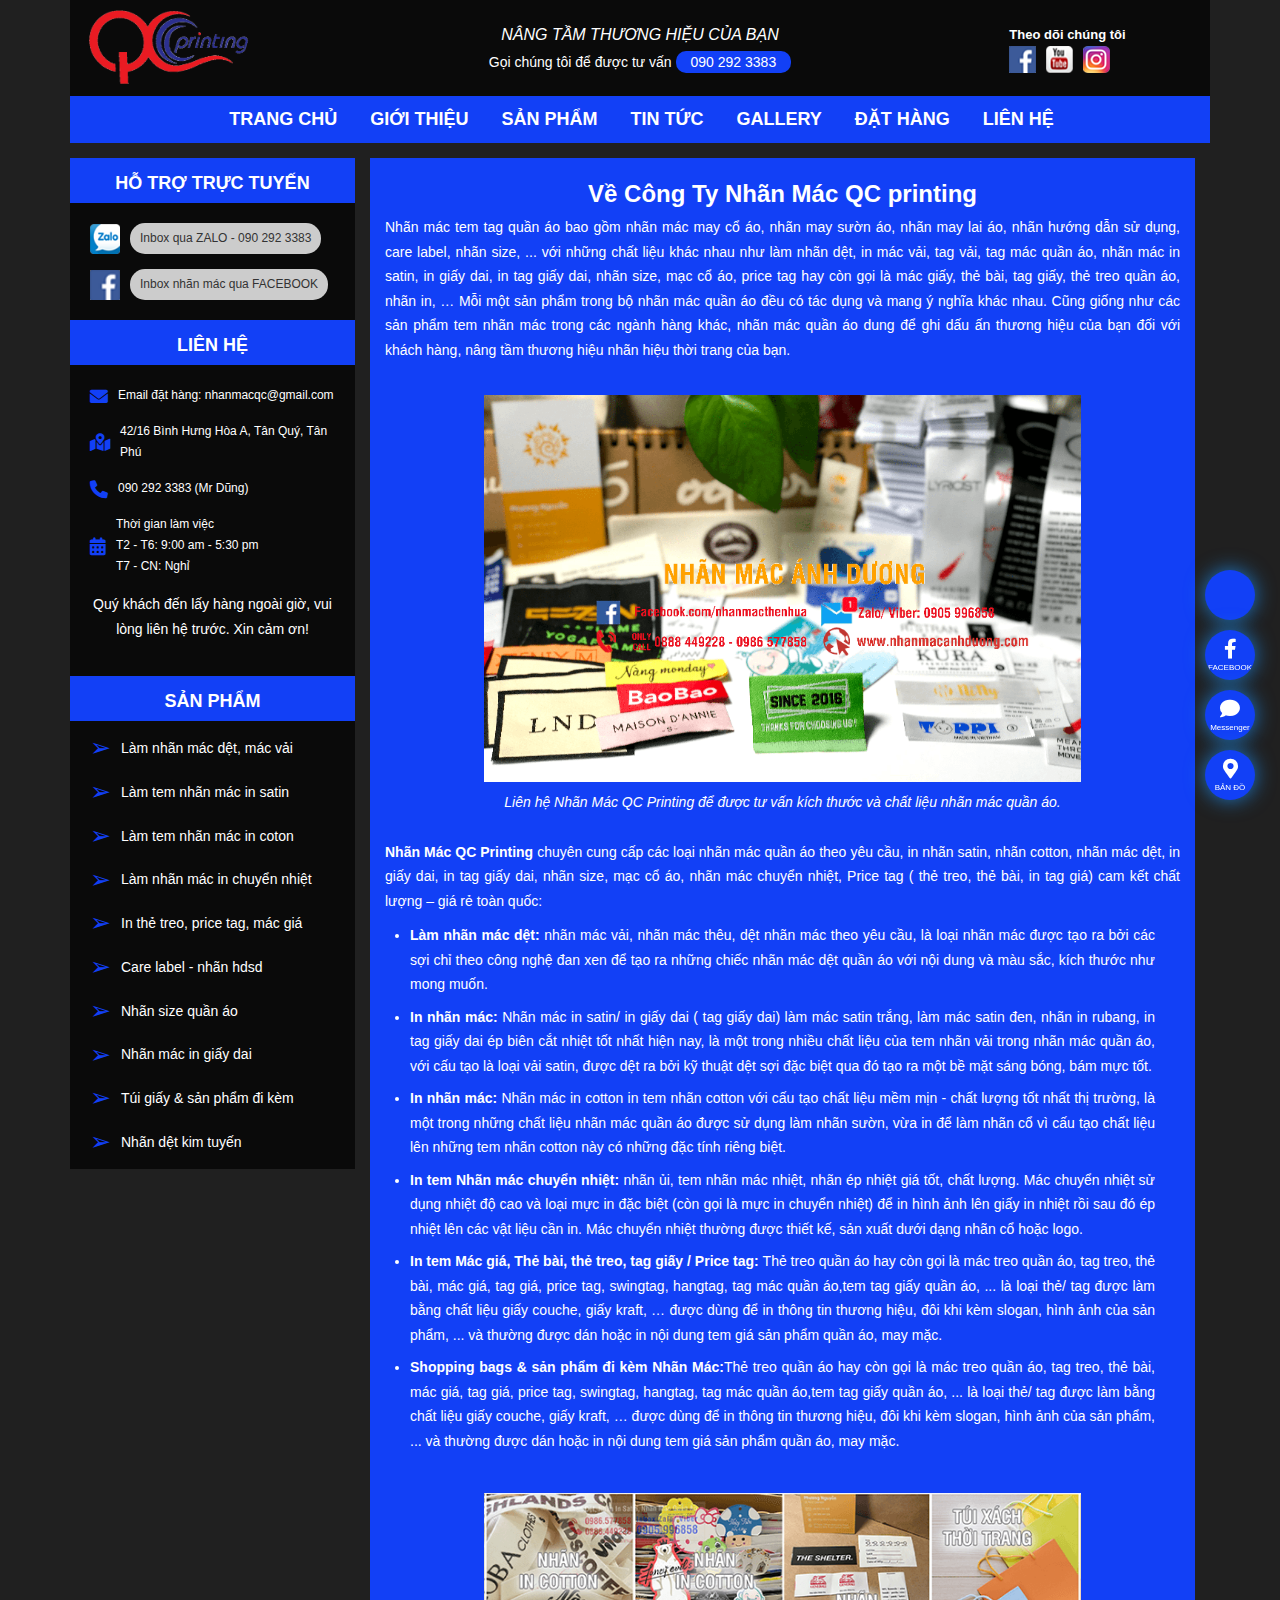
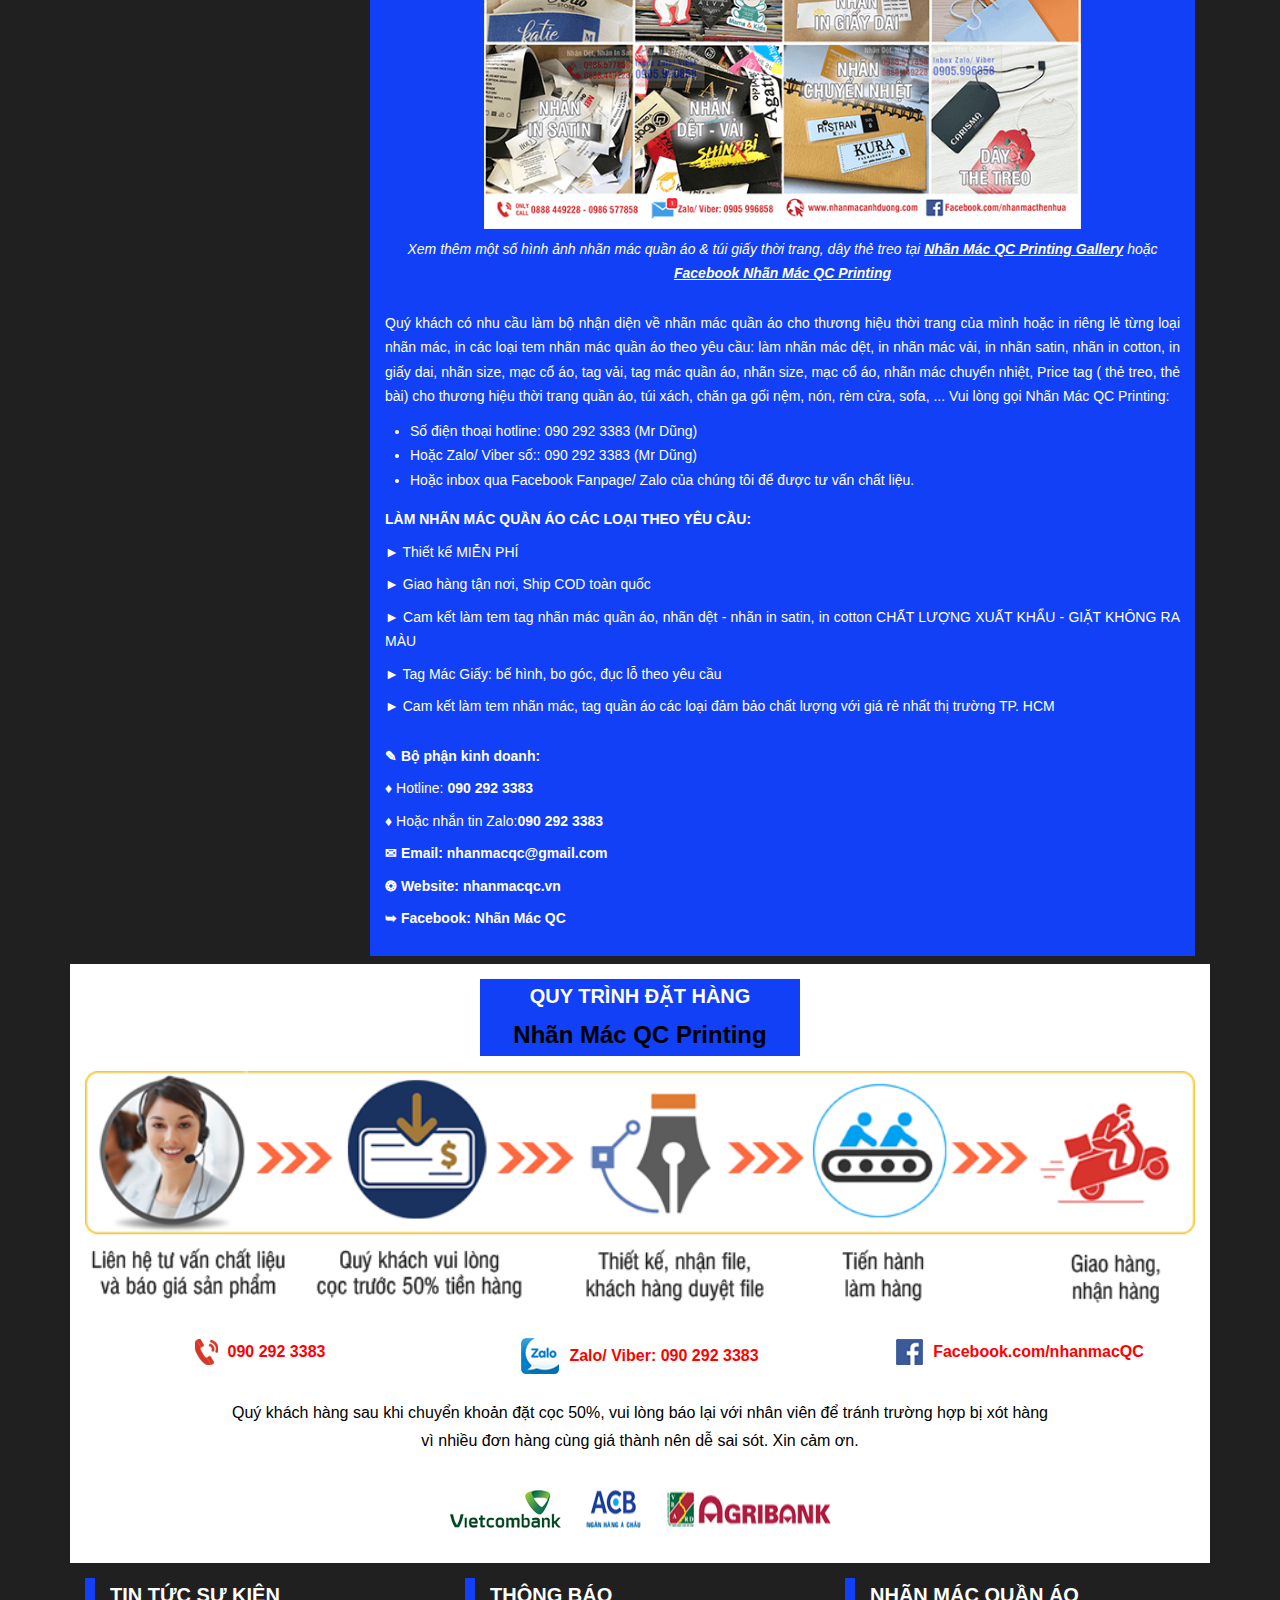
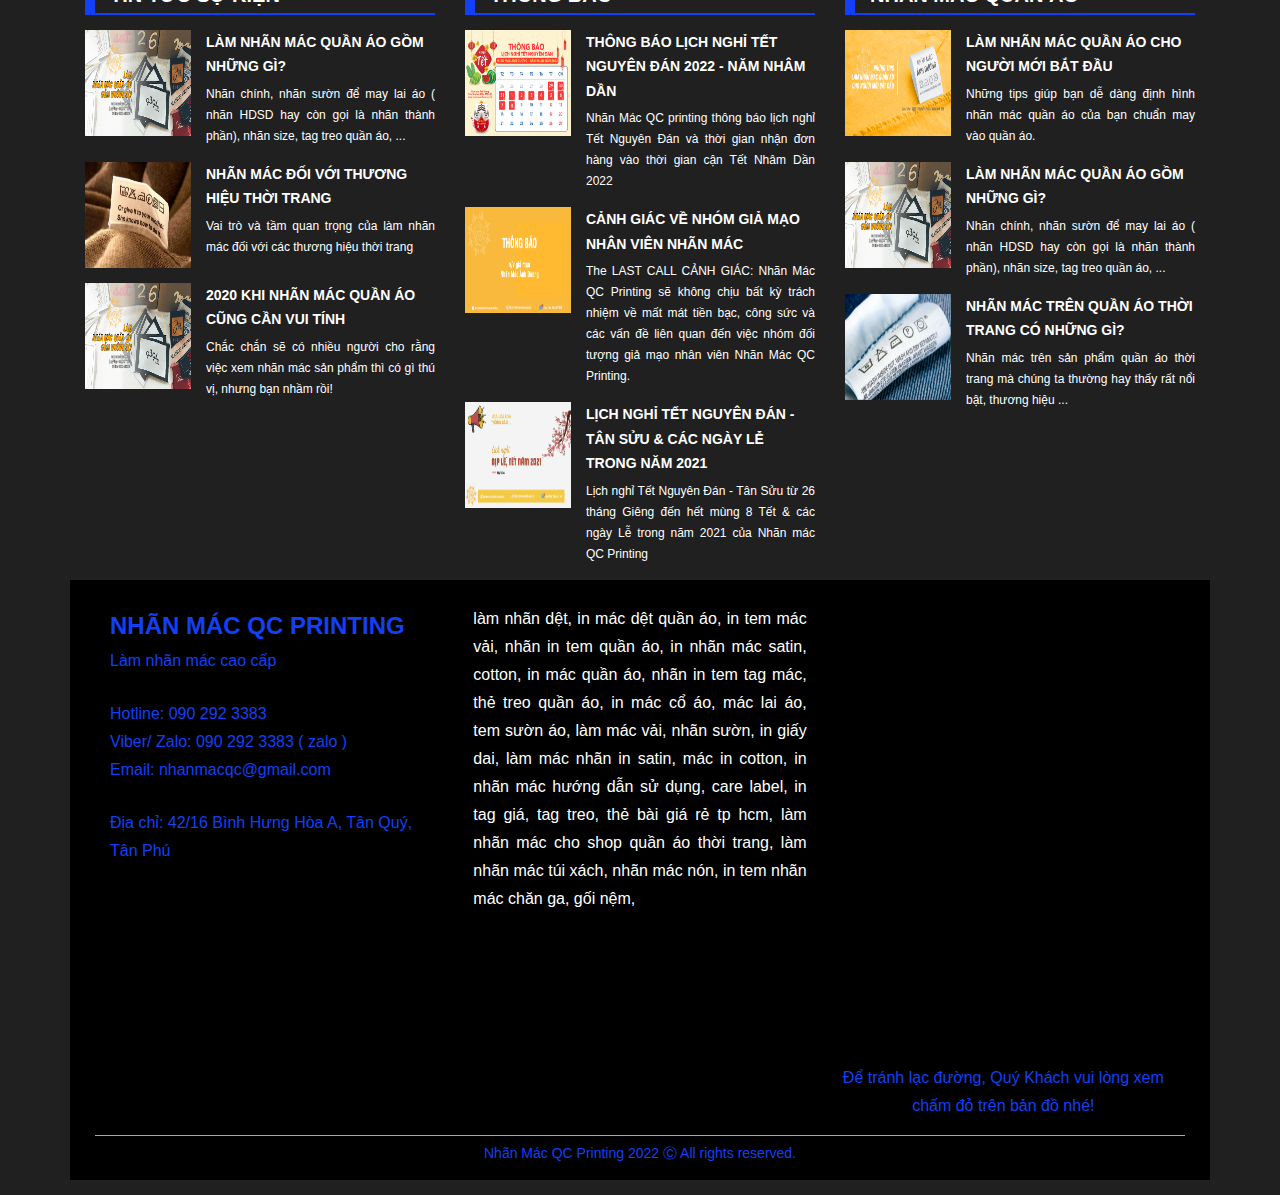
==== commit 094a7163: "update" ====
--- a/about.html
+++ b/about.html
@@ -56,10 +56,13 @@
             </div>
 
             <nav class="navbar">
-                <div class="container justify-content-center">
+                <div class="navmobile">
+                    <i class="fa-solid fa-bars"></i>
+                </div>
+                <div class="container menu_block">
                     <div class="menu">
                         <ul>
-                            <li><a href="index.html" class="listitem active">Trang chủ</a></li>
+                            <li><a href="index.html" class="listitem">Trang chủ</a></li>
                             <li><a href="about.html" class="listitem">Giới thiệu</a></li>
                             <li><a href="product.html" class="listitem">Sản phẩm</a></li>
                             <li><a href="news.html" class="listitem">Tin tức</a></li>
